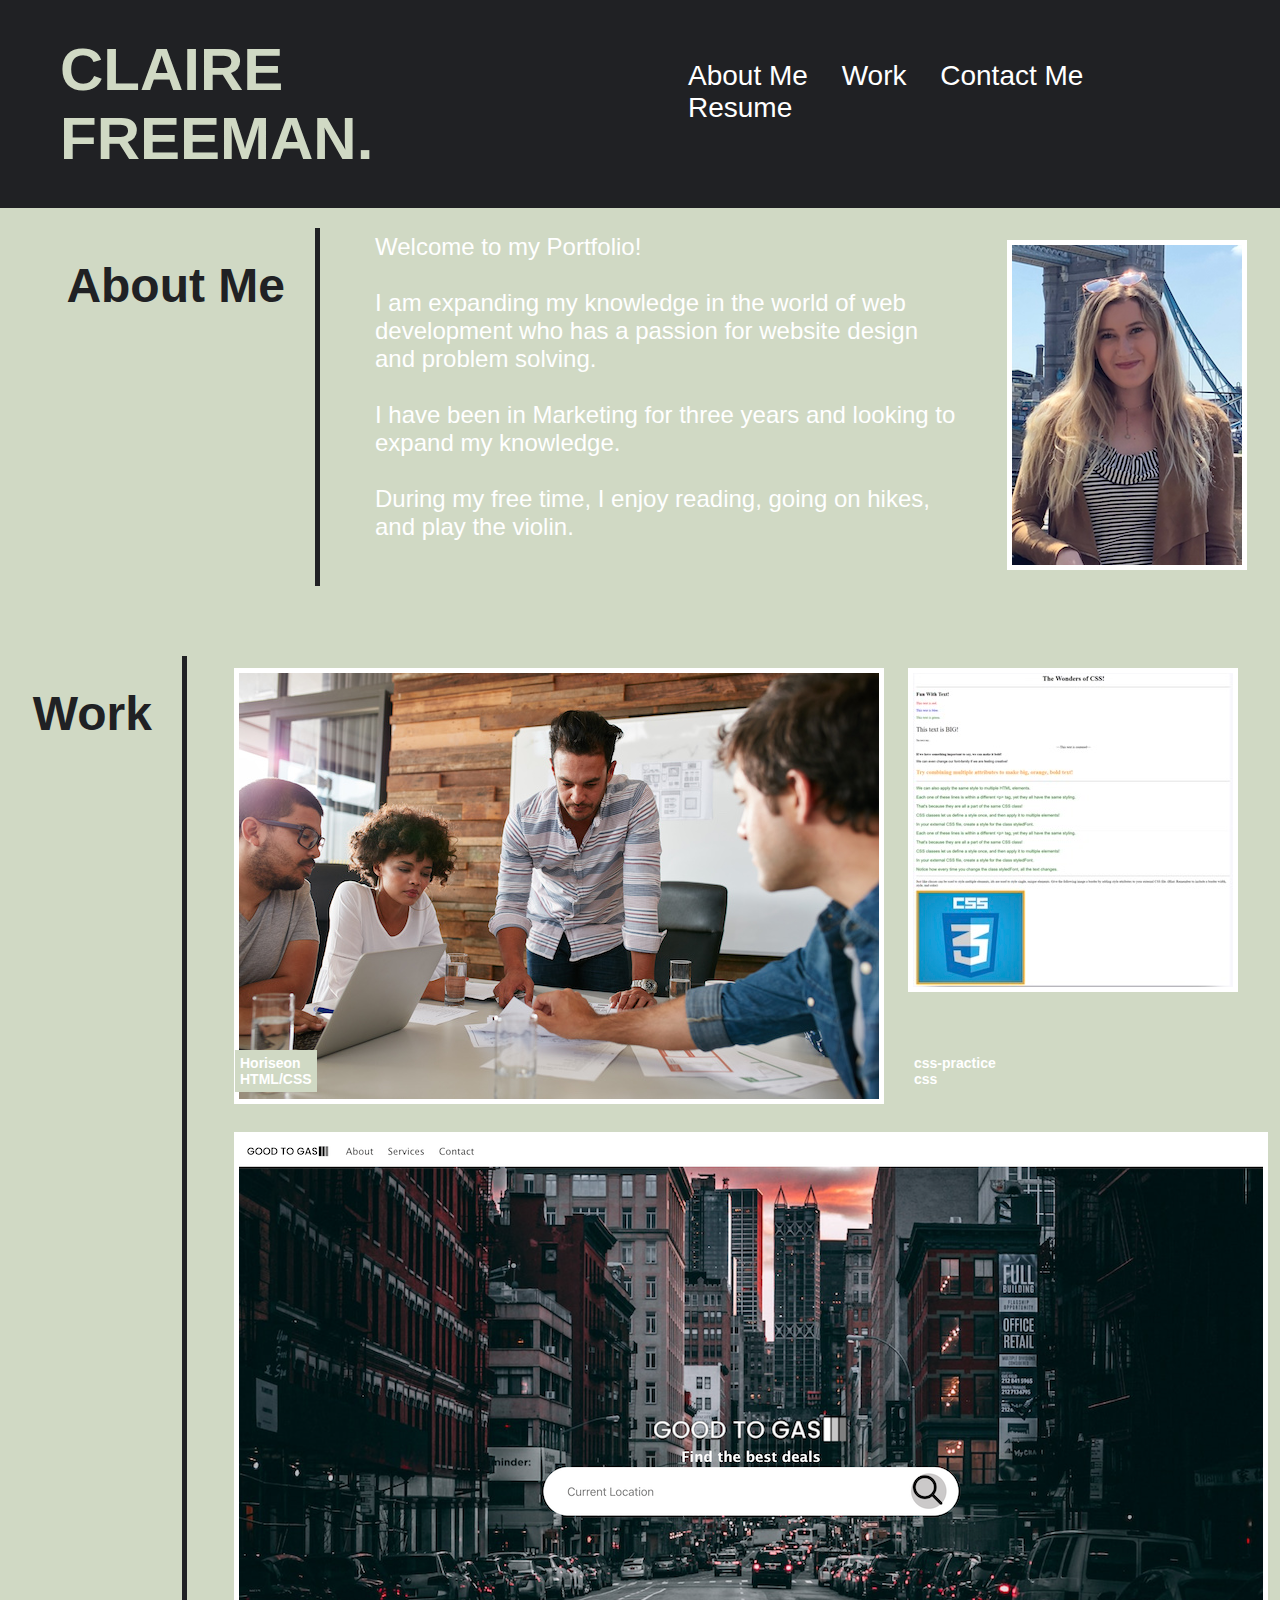
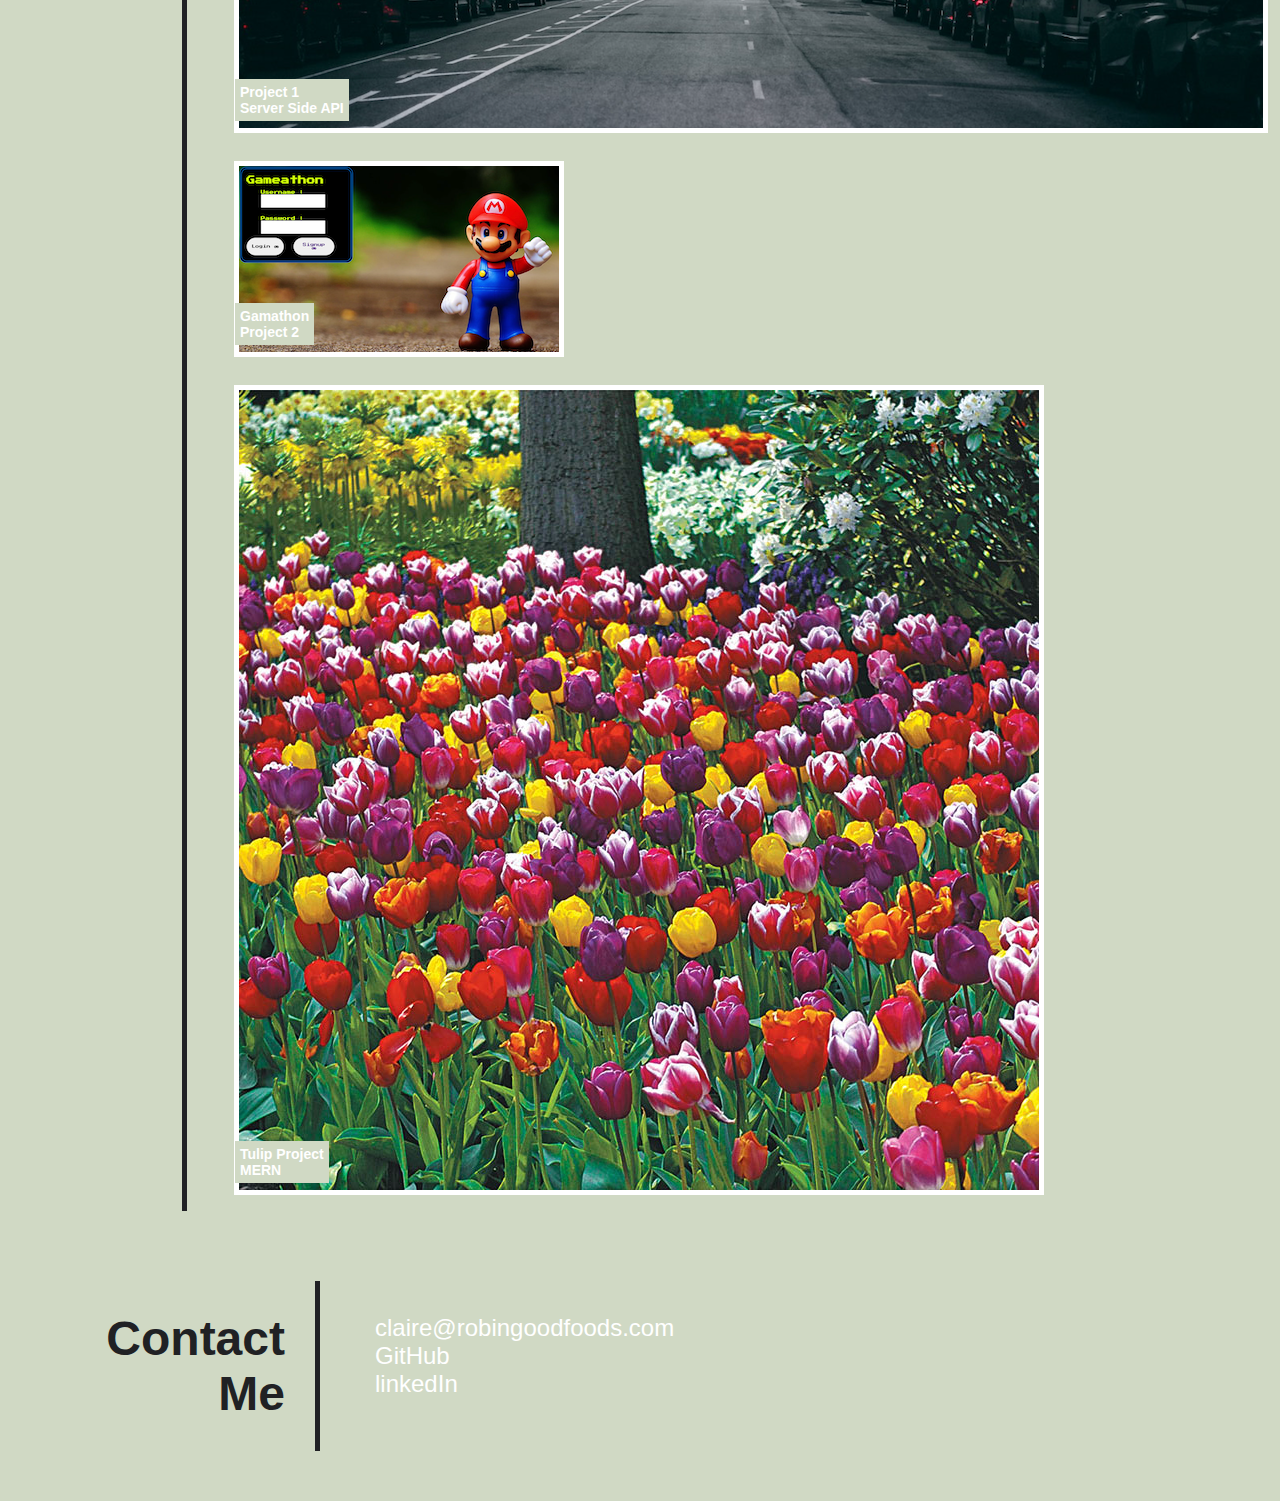
==== index.html @ 2337068b "added Gameathon Project" ====
<!DOCTYPE html>
<html lang="en">
<head>
    <meta charset="UTF-8">
    <meta http-equiv="X-UA-Compatible" content="IE=edge">
    <meta name="viewport" content="width=device-width, initial-scale=1.0">
    <title>Claire Freeman Portfolio Website</title>
    <link rel="stylesheet" href="./css/style.css" />
</head>


<body>
    <!--   Header  -->
<header class="header">

    <h1>CLAIRE FREEMAN.</h1>
    <nav>
        <ul>
         
            <li>
                    <a href="#About-Me">About Me</a>
            </li>
            <li>
                    <a href="#Work">Work</a>
            </li>
            <li>
                    <a href="#Contact-Me">Contact Me</a>
            </li>
            <li>
                    <a href="resume.html">Resume</a>
            </li>
        </ul>
    </nav>
</header>

    <!-- Main Content-->
 <section id="About-Me">
        <div class="section-detail">
            <h2 class="section-title primary-border">About Me</h2>
            <p>
                Welcome to my Portfolio! <br /> <br />
                I am expanding my knowledge in the world of web development who has a passion for website design and problem solving. <br /> <br />
                I have been in Marketing for three years and looking to expand my knowledge. <br /> <br />
                During my free time, I enjoy reading, going on hikes, and play the violin. <br />
            </p>
            <div class="profile-pic">
                <img src="./images/ClaireFreemanImage.png" alt="Claire Freeman">
            </div>
        </div>
 </section>

    
 <section class="navbar-item" id="Work">
        <div class="section-detail">
            <h2 class="section-title primary-border">Work</h2>
            <div class="work-container">
                <div class="item-detail">
                    <a href="https://claire-max.github.io/challenge1/" target="_blank" rel="noopener noreferrer">
                        <img src="./images/Horiseon.jpg" alt="Horiseon">
                    </a>
                    <div class="bottom-left">Horiseon<br>HTML/CSS</div>   
                </div>

                <div class="item-detail">
                    <a href="https://github.com/claire-max/css-practice">
                        <img src="./images/csspracticeimage.jpg" alt="css-practice" target="_blank" rel="noopener noreferrer">
                        <div class="bottom-left">css-practice<br>css</div>
                        
                    </a>
                </div>
                <div class="item-detail">
                    <a href="https://claire-max.github.io/urban-sniffle/" target="_blank" rel="noopener noreferrer">
                        <img src="./images/demo copy.png" alt="Demo copy">
                        <div class="bottom-left">Project 1<br>Server Side API</div>
                    </a>
                </div>
                <div class="item-detail">
                    <a href="https://github.com/claire-max/Gameathon" target="_blank" rel="noopener noreferrer">
                        <img src="./images/Gameathon.png" alt="Gameathon">
                        <div class="bottom-left">Gamathon<br>Project 2</div>
                </div>
                <div class="item-detail">
                    <a href="https://www.brecks.com/product/Long-Stemmed_2_Months_of_Flowering_Tulips_Mixture" target="_blank" rel="noopener noreferrer">
                        <img src="./images/Tulip Project.jpg" alt="Tulips">
                        <div class="bottom-left">Tulip Project<br>MERN</div>
                    </a>
                </div>
            </div>
        </div>
 </section>

            
     <!-- Contact Me -->
 <section id="Contact-Me">
        <div class="section-detail">
        <h2 class="section-title primary-border">Contact Me</h2>
        <p>
           <br />
            <a href="website.com">claire@robingoodfoods.com</a>
            <br />
            <a href="https://github.com/claire-max">GitHub</a>
            <br />
            <a href="https://www.linkedin.com/in/claire-freeman-958b16156/">linkedIn</a>
            <br />
        </p>
        </div>
 </section>

</body>


</html>
---- css/style.css ----
* {
    box-sizing: border-box;
    margin: 0;
    margin: 0;
}

:root {
    --primary-color: #202124;
    --secondary-color: #d0d9c4;
    --tertiary-color: #fff;
}

html {
    height: 100%
}

body {
    height: 100%;
    font-family: 'Franklin Gothic Medium', 'Arial Narrow', Arial, sans-serif ;
    box-sizing: border-box;
    background-color: var(--secondary-color)
}

.header {
    padding: 30px;
    display: flex;
    background-color: var(--primary-color);
    font-family: 'Franklin Gothic Medium', 'Arial Narrow', Arial, sans-serif;
    justify-content: space-between;
    position: sticky;
    overflow: hidden;
}

.header h1 {
    color: var(--secondary-color);
    margin: 5px 10px 5px 30px;
    font-size: 60px;
}

.header nav {
    padding-top: 30px;
    margin-right: 30px;
    font-family: 'Segoe UI', Tahoma, Geneva, Verdana, sans-serif;
    display: flex;
    justify-content: flex-end;
    font-size: 28px;
}

.header nav ul li {
    display: inline-block;
    margin-left: 26px;

}

a {
    color: var(--tertiary-color);
    text-decoration: none;
}
header nav ul li a:hover {
    background: var(--primary-color);
    color: var(--secondary-color);
    border-radius: 15px;
    text-shadow: none;
}
p {
    font-size: 24px;
    padding: 5px 35px 0 20px;
    width: 50%;
    justify-content: space-evenly;
    align-items: center;
    color: #fff;
}
.profile-pic {
    position: relative;
    margin: 12px;
}
.section {
    display: flex;
    flex-direction: column;
    flex-wrap: wrap;
    padding: 20px;
    margin: 10px;
}
.section-detail {
    margin: 20px auto;
    padding-bottom: 50px;
    width: 100%;
    display: flex;
}
.section-title {
    font-size: 48px;
    display: inline-block;
    border-right: 5px solid;
    margin-right: 35px;
    color: var(--primary-color);
    text-align: right;
    padding: 30px;
    flex-basis: 25%;
}
.primary-border {
    border-color: var(--primary-color);
}
.work-container {
    display: flex;
    flex-wrap: wrap;
    flex: 0 0 66%;
}
.item-detail {
    position: relative;
    margin: 12px;
    width: fit-content;
}
.item-detail:hover {
    background-color: var(--primary-color);
}
img {
    border: 5px solid var(--tertiary-color);
}
.bottom-left {
    position: absolute;
    padding: 5px;
    bottom: 16px;
    left: 1px;
    font-weight: bold;
    text-align: left;
    font-size: 14px;
    color: #ffffff;
    background-color: var(--secondary-color);
}
@media screen and (max-width: 980px) {
    header {
      padding-bottom: 0;
      justify-content: center;
      position: relative;
      flex-direction: column;
      text-align: center;
    }
    header h1 {
      width: 100%;
      text-align: center;
      margin: 5px
    }
    header nav ul {
      margin-top: 20px;
      width: 100%;
      justify-content: center;
    }
    header nav ul li a {
      font-size: 20px;
    }
    p {
        flex: 2 100%;
        text-align: left;
        justify-content: left;
    }
}
@media screen and (max-width: 768px) {
    section {
      padding: 30px 15px;
      text-align: center;
    }
    .section-detail {
        flex-direction: column;
    }
    .section-title {
        font-size: 48px;
        text-align: center;
        flex-direction: column;
        border-bottom: 5px solid;
        border-right: none;
        padding: 15px;
        margin: 0;
    }
    p {
        flex-direction: column;
        justify-content: center;
        display: contents;
        padding: 10px
    }
    .profile-pic {
        justify-content: center;
    }
    .item-detail {
      flex: 2 100%;
      text-align: left;
      justify-content: left;
      display: flex;
    }
    .item-detail img {
      flex: 0 32%;
      margin-right: 0;
      margin-top: 15px;
      margin-bottom: 15px;
      width: 90%;
    }
    a {
      flex-direction: column;
      justify-content: center;
      display: contents;
      padding: 10px
    }
}
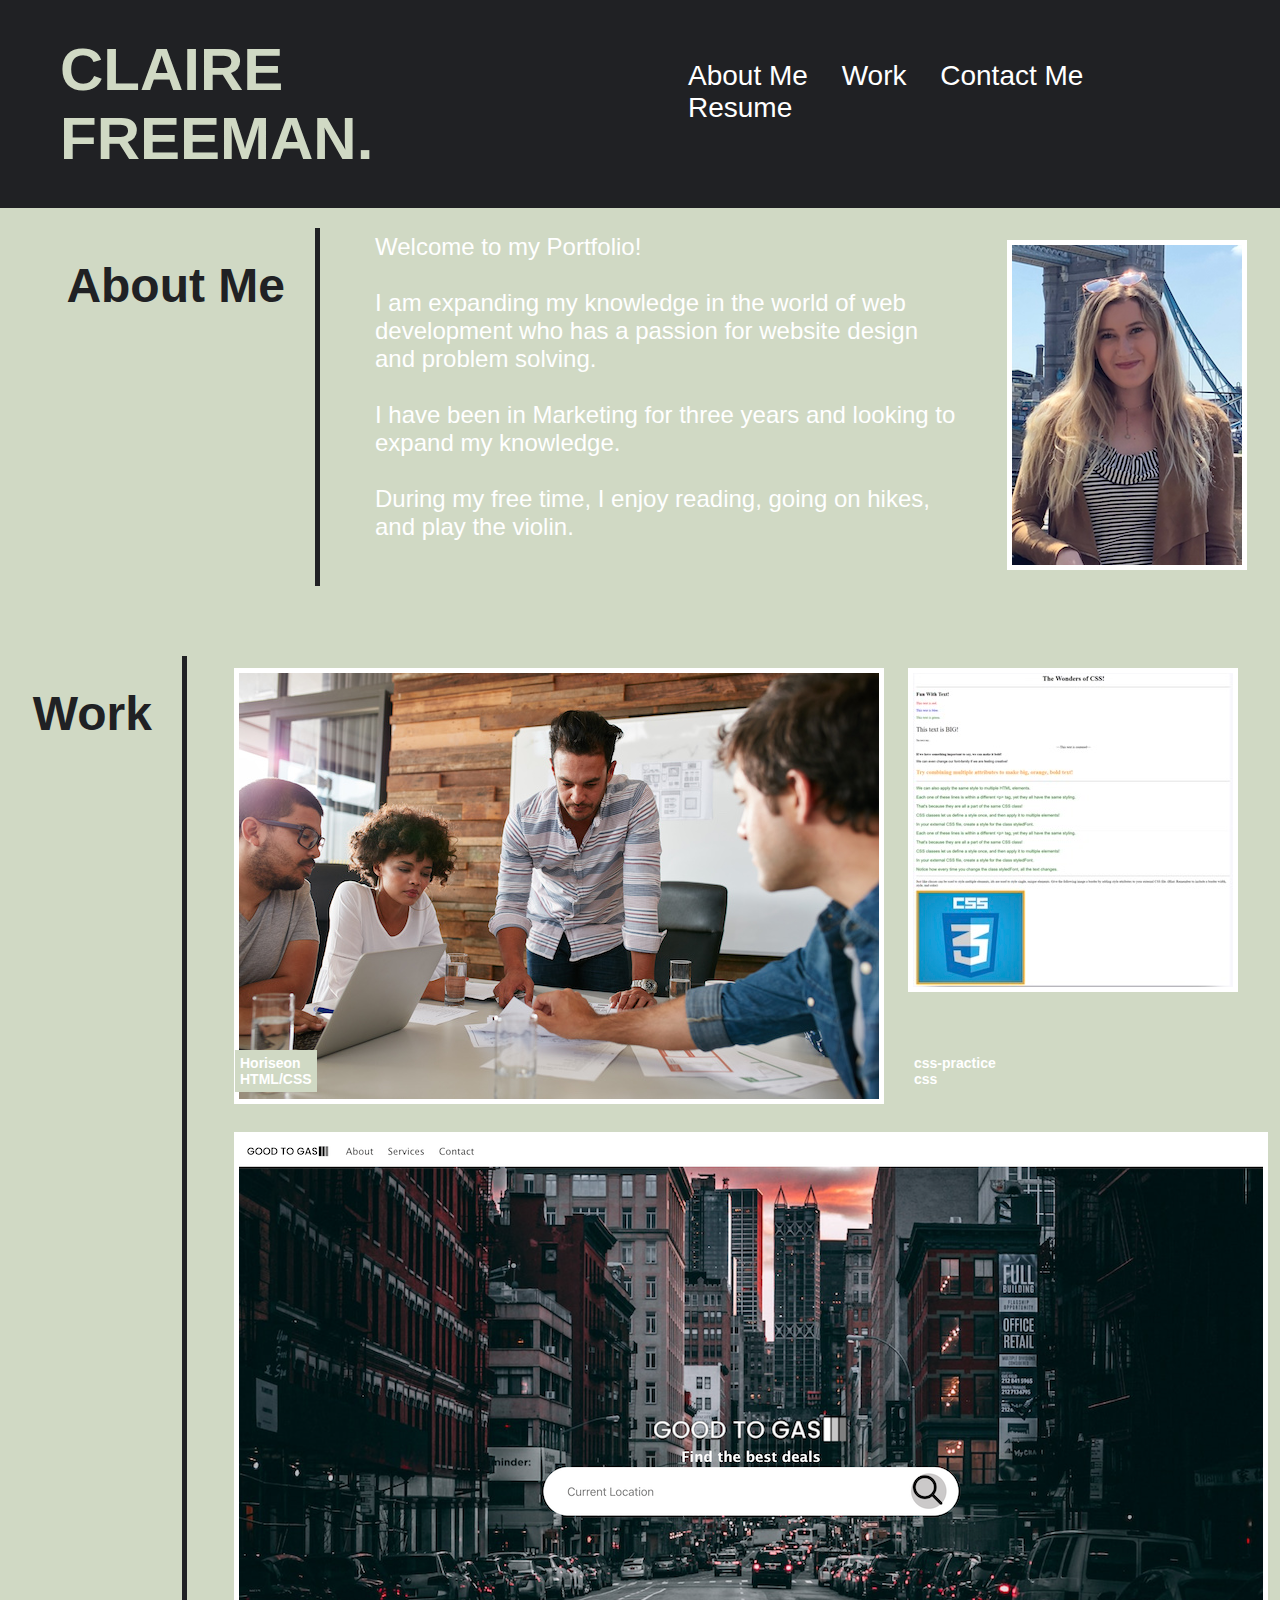
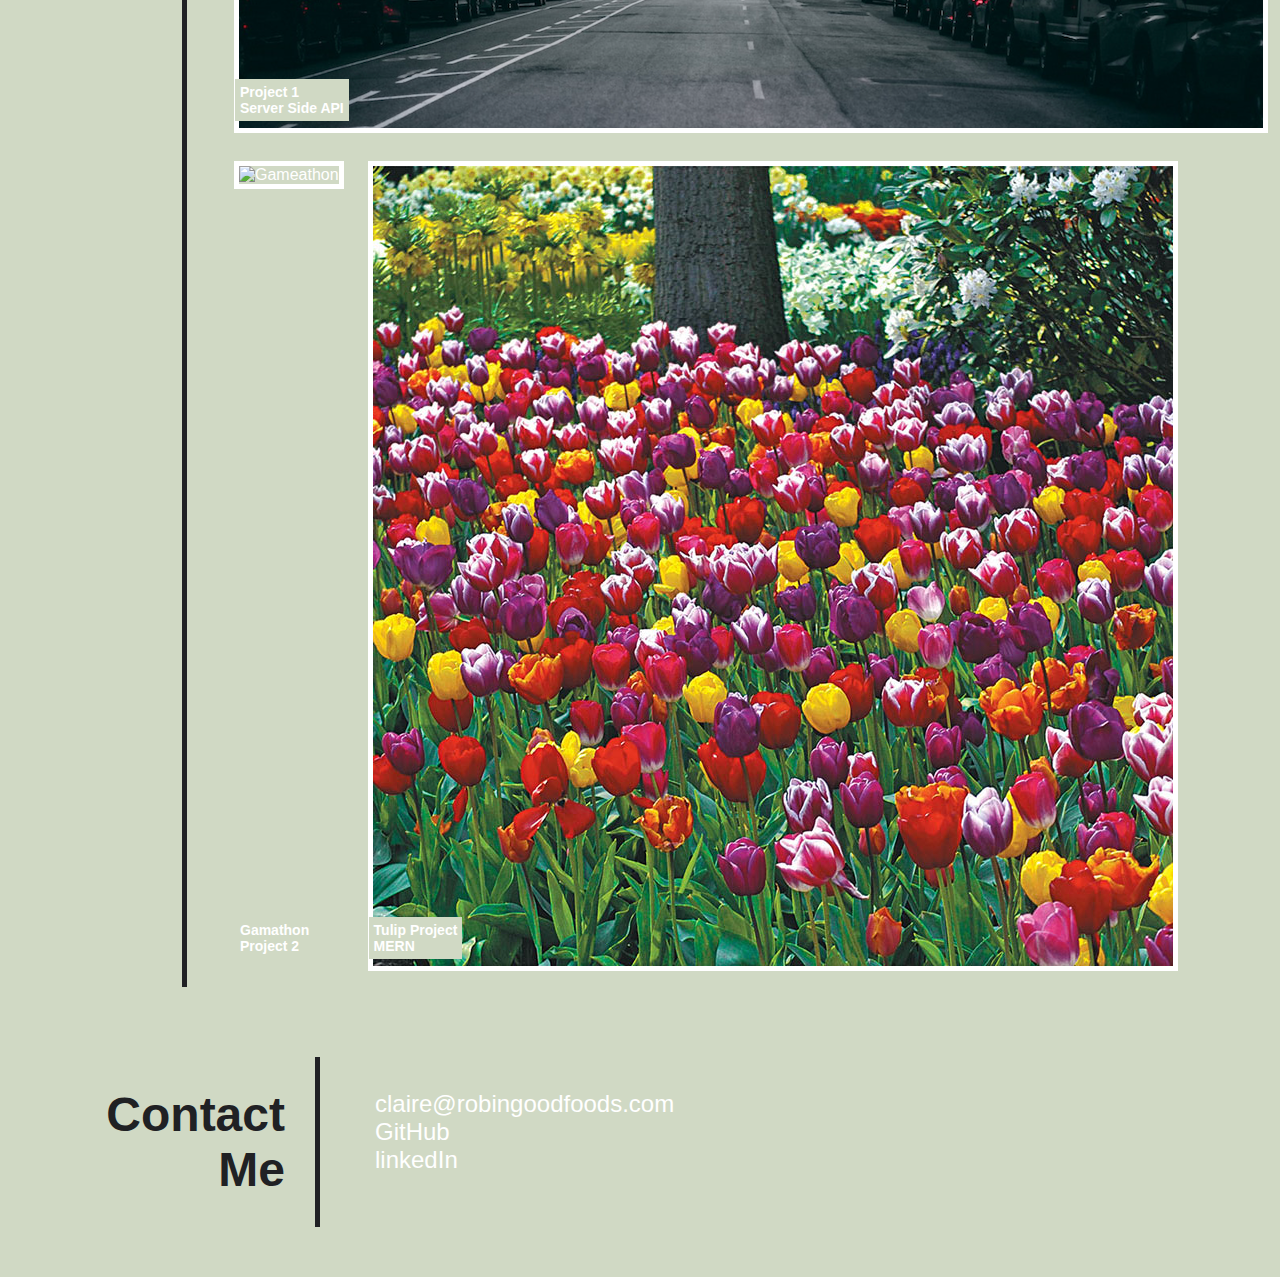
==== commit b2cf94d9: "added Heroku link" ====
--- a/index.html
+++ b/index.html
@@ -75,8 +75,8 @@
                     </a>
                 </div>
                 <div class="item-detail">
-                    <a href="https://github.com/claire-max/Gameathon" target="_blank" rel="noopener noreferrer">
-                        <img src="./images/Gameathon.png" alt="Gameathon">
+                    <a href="https://wegameathon.herokuapp.com/" target="_blank" rel="noopener noreferrer">
+                        <img src="./images/gameathon.png" alt="Gameathon">
                         <div class="bottom-left">Gamathon<br>Project 2</div>
                 </div>
                 <div class="item-detail">
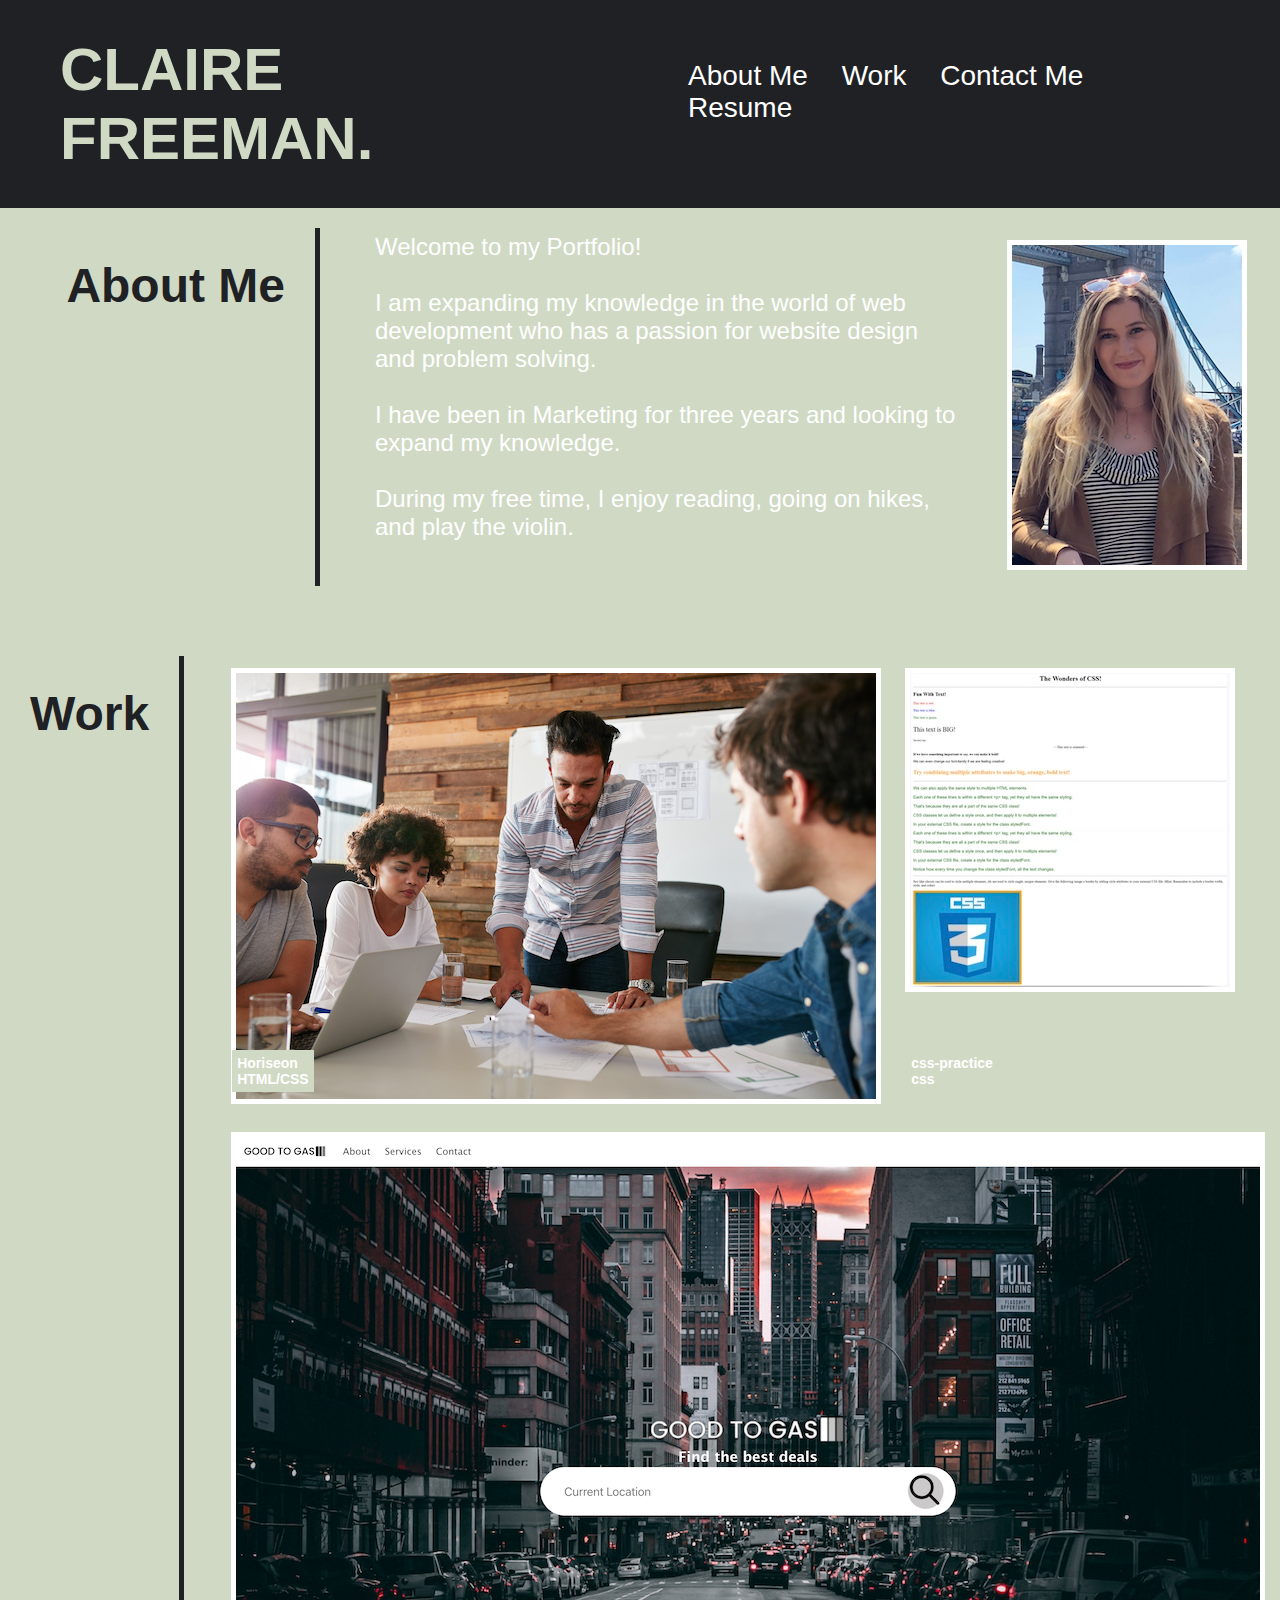
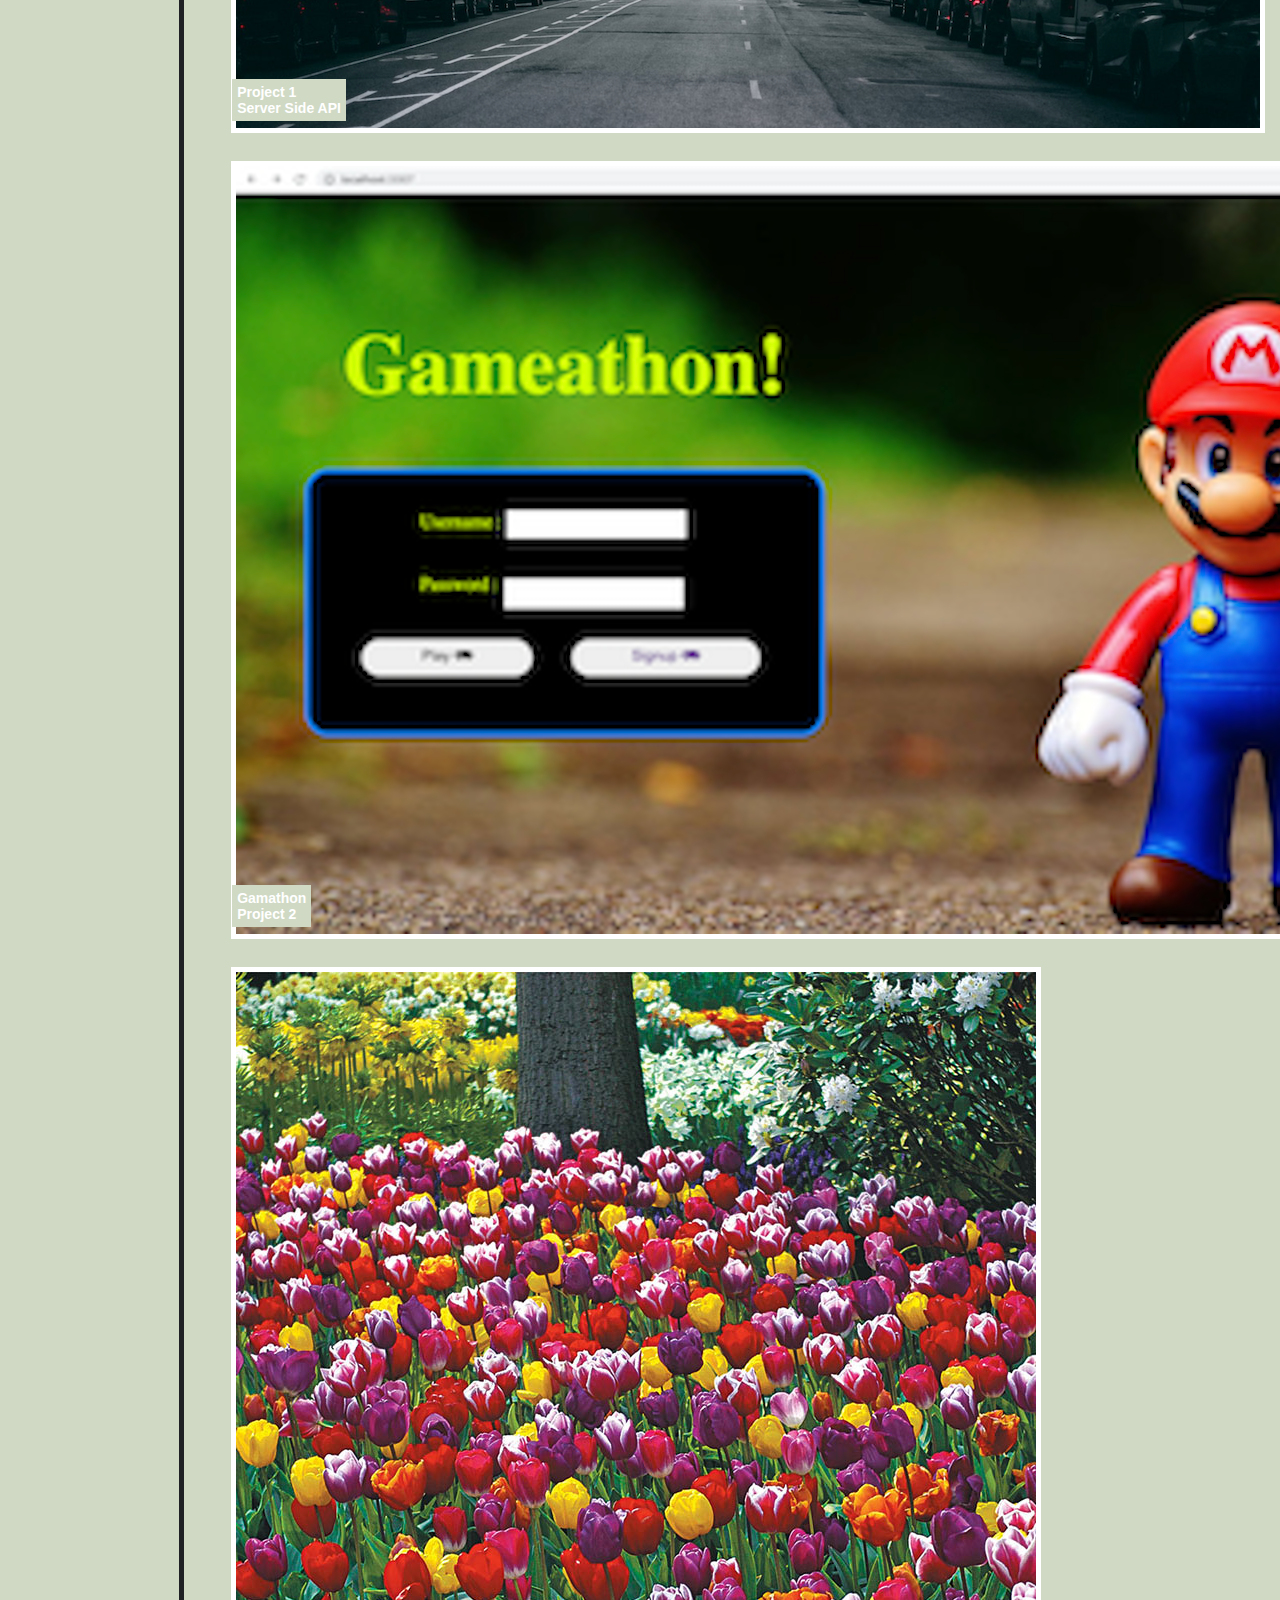
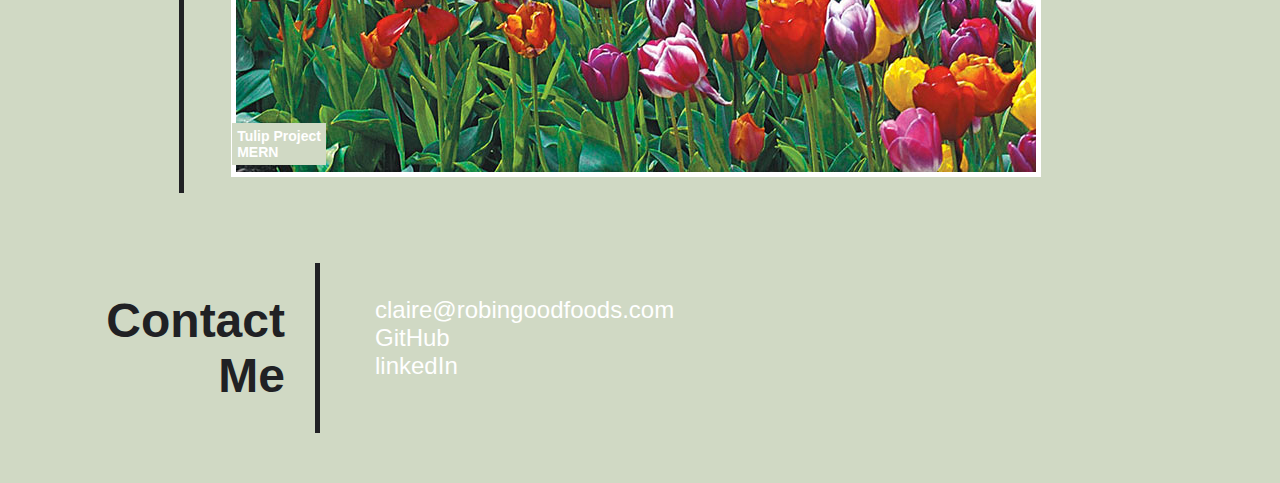
==== commit e1598f0d: "fixing photo size" ====
--- a/index.html
+++ b/index.html
@@ -76,7 +76,7 @@
                 </div>
                 <div class="item-detail">
                     <a href="https://wegameathon.herokuapp.com/" target="_blank" rel="noopener noreferrer">
-                        <img src="./images/gameathon.png" alt="Gameathon">
+                        <img src="./images/Game.png" alt="Gameathon image">
                         <div class="bottom-left">Gamathon<br>Project 2</div>
                 </div>
                 <div class="item-detail">
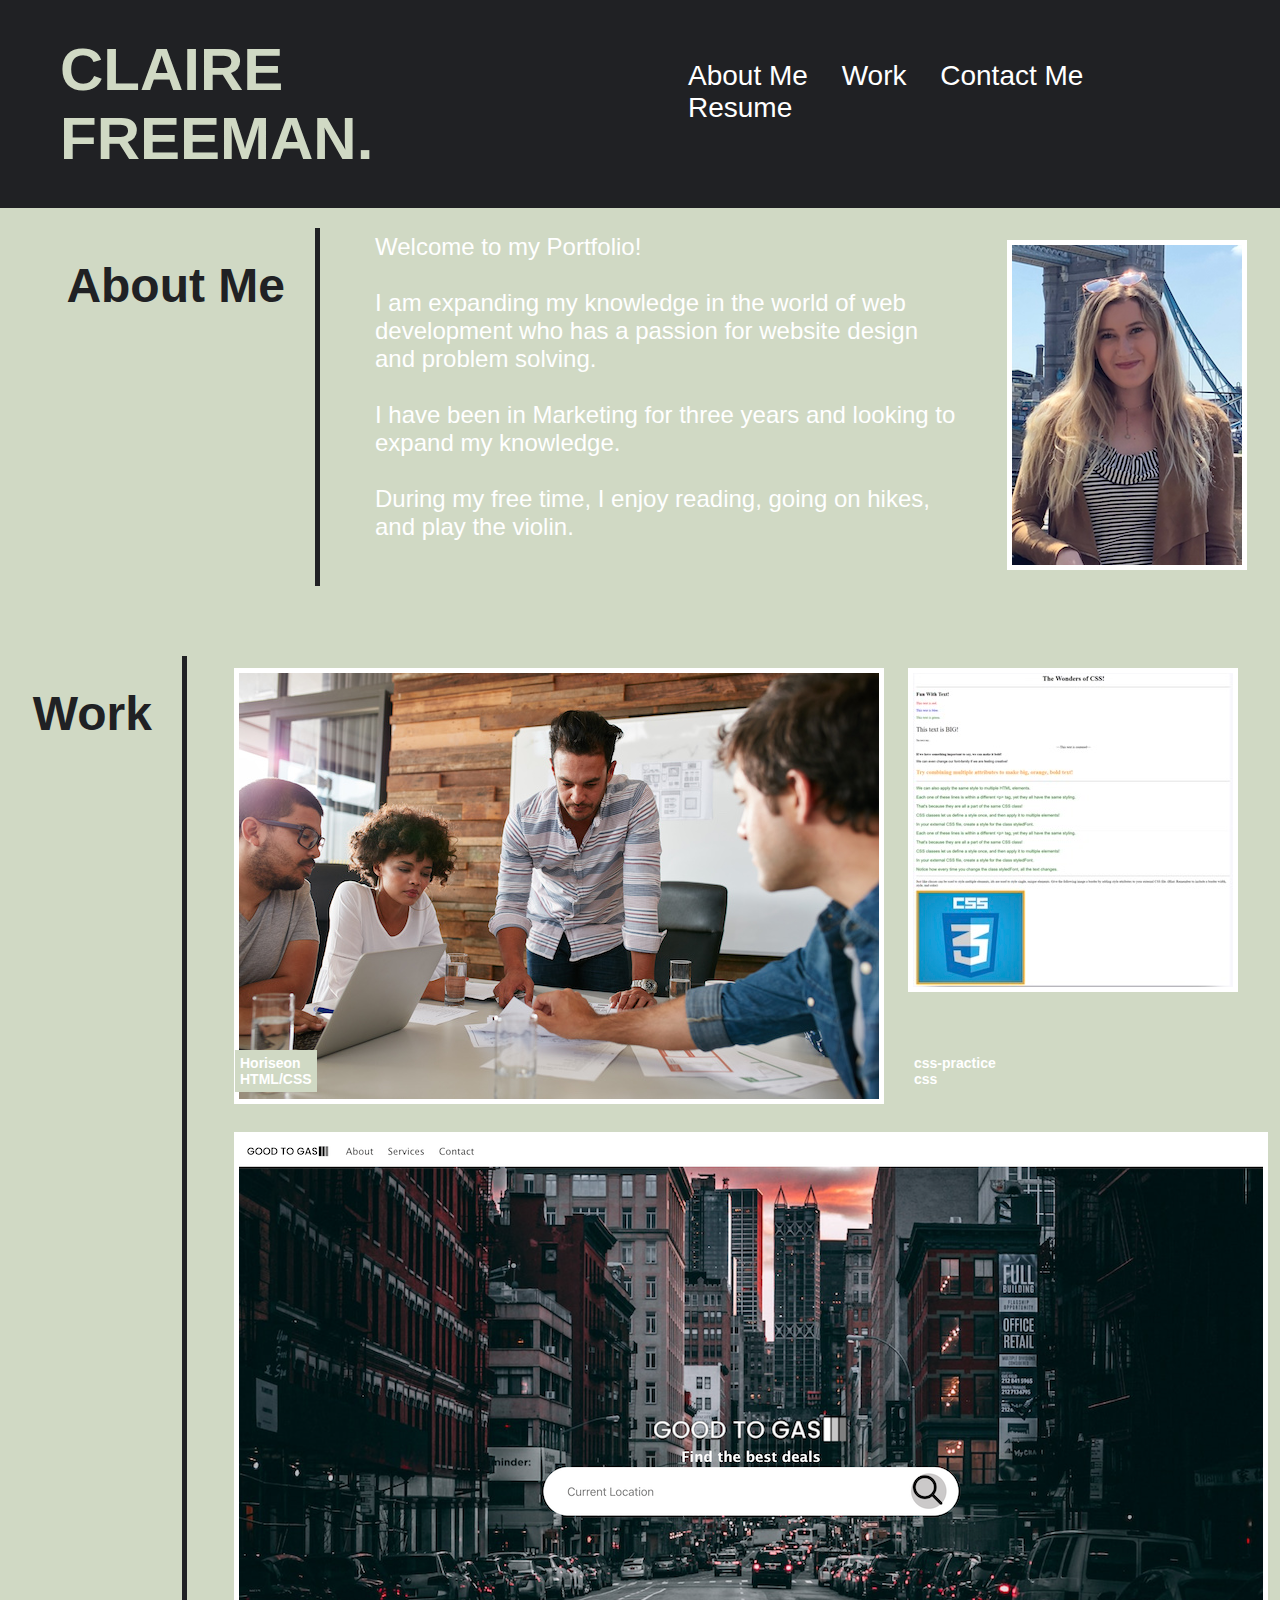
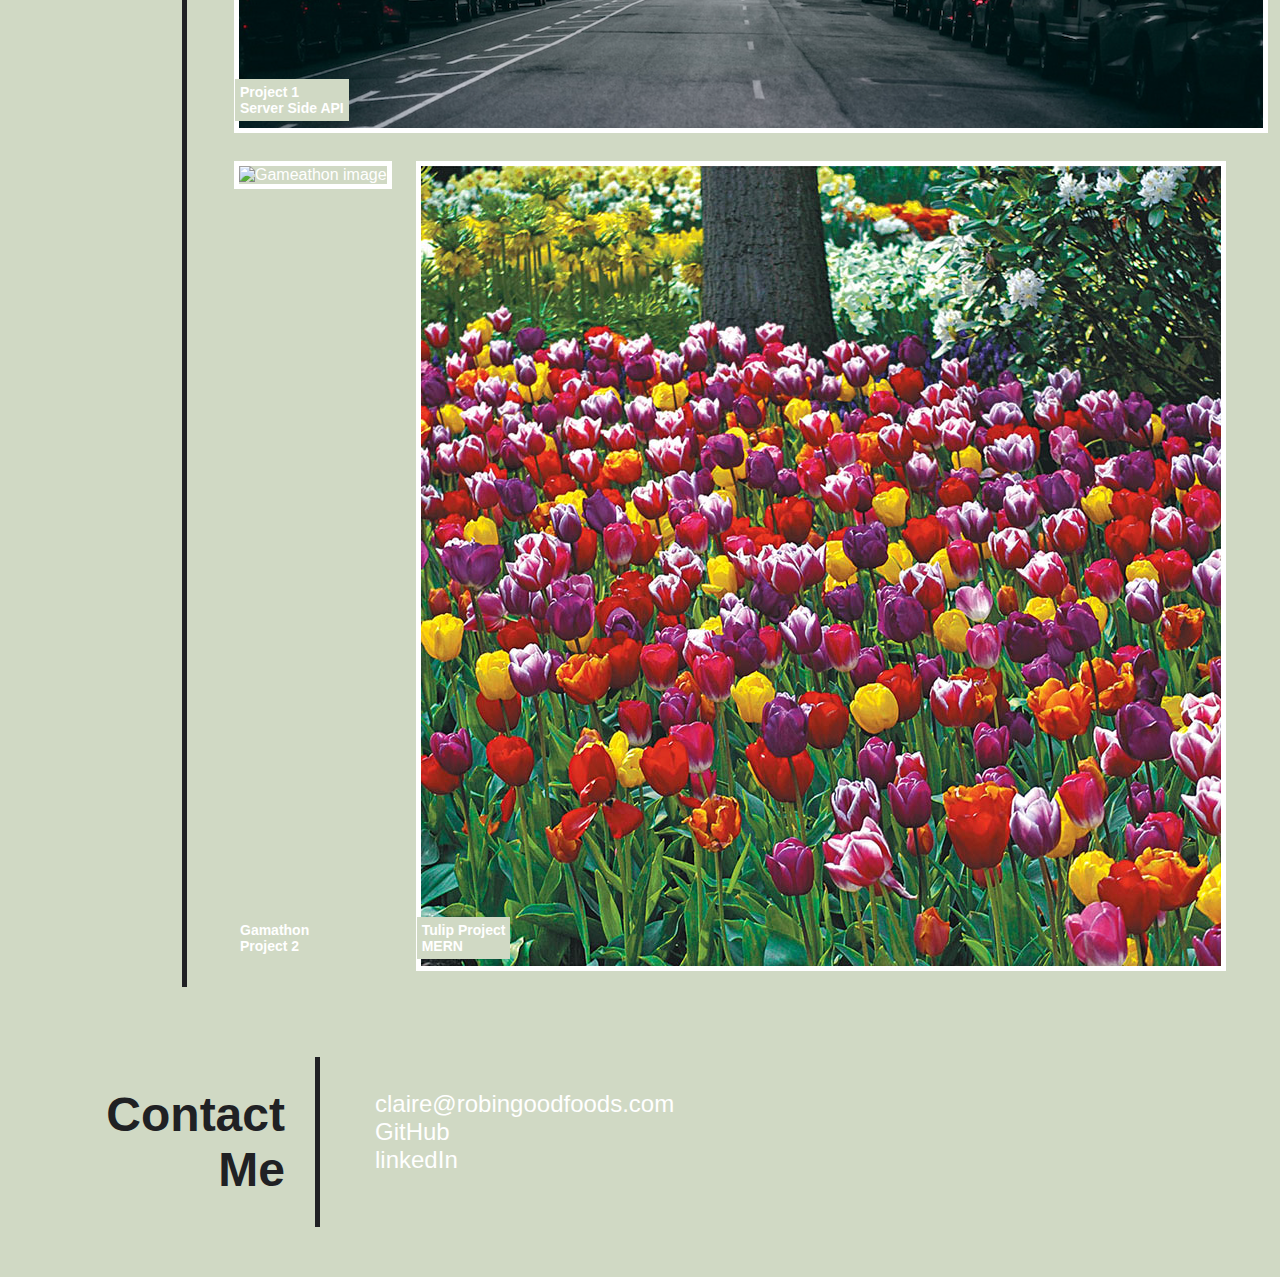
==== commit 839002b2: "photo" ====
--- a/index.html
+++ b/index.html
@@ -76,7 +76,7 @@
                 </div>
                 <div class="item-detail">
                     <a href="https://wegameathon.herokuapp.com/" target="_blank" rel="noopener noreferrer">
-                        <img src="./images/Game.png" alt="Gameathon image">
+                        <img src="./images/gameathon.png" alt="Gameathon image">
                         <div class="bottom-left">Gamathon<br>Project 2</div>
                 </div>
                 <div class="item-detail">
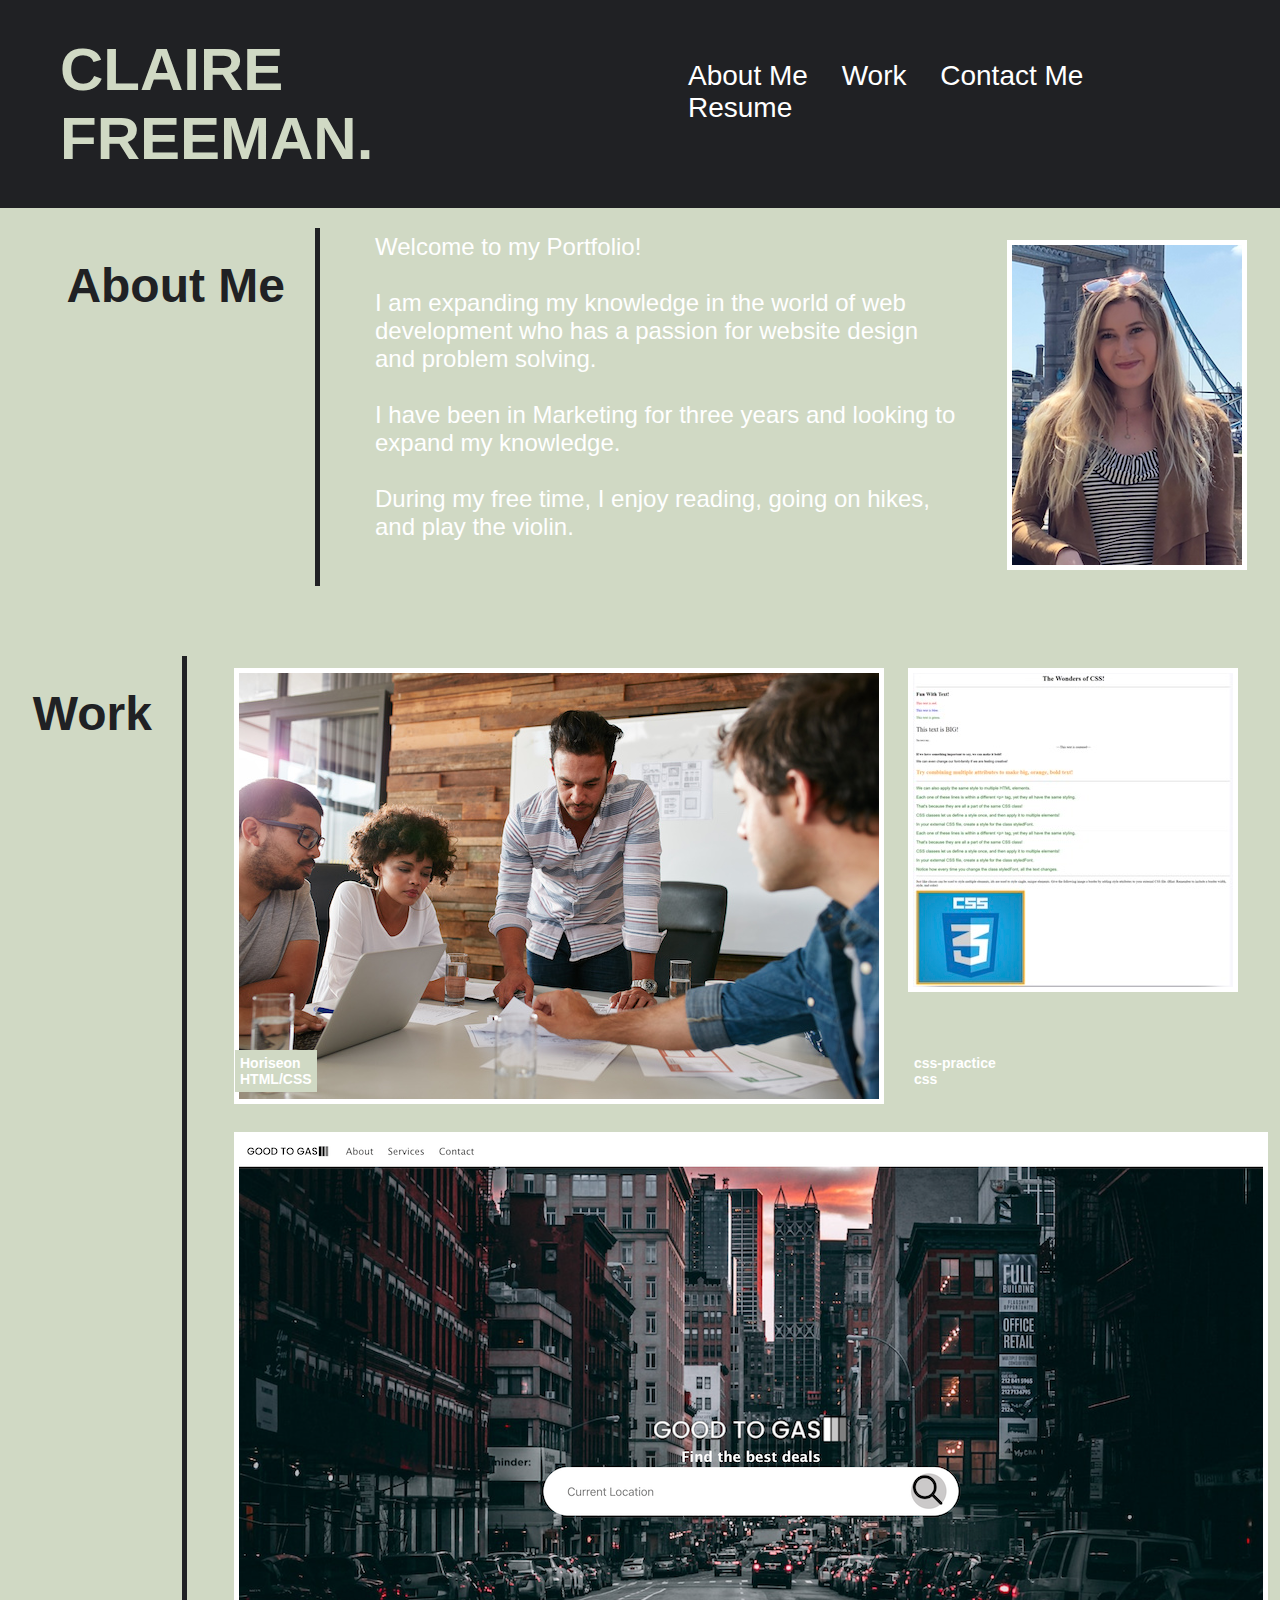
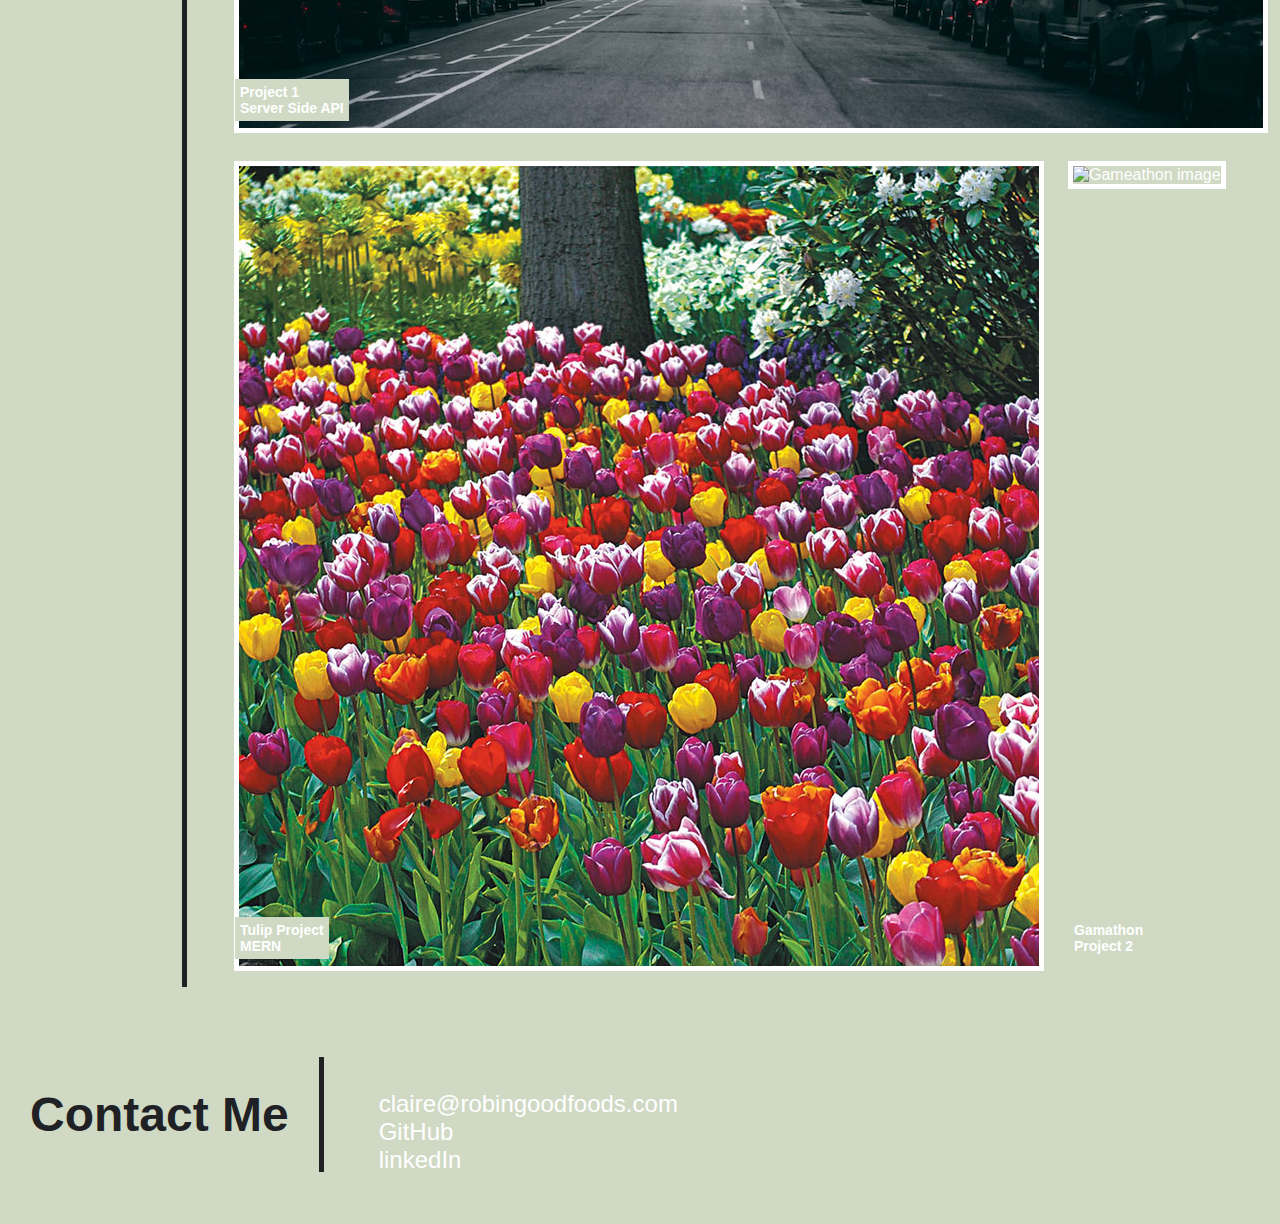
==== commit e1caeed5: "photo fix" ====
--- a/index.html
+++ b/index.html
@@ -74,16 +74,21 @@
                         <div class="bottom-left">Project 1<br>Server Side API</div>
                     </a>
                 </div>
-                <div class="item-detail">
+                <!-- <div class="item-detail">
                     <a href="https://wegameathon.herokuapp.com/" target="_blank" rel="noopener noreferrer">
                         <img src="./images/gameathon.png" alt="Gameathon image">
                         <div class="bottom-left">Gamathon<br>Project 2</div>
-                </div>
+                </div> -->
                 <div class="item-detail">
                     <a href="https://www.brecks.com/product/Long-Stemmed_2_Months_of_Flowering_Tulips_Mixture" target="_blank" rel="noopener noreferrer">
                         <img src="./images/Tulip Project.jpg" alt="Tulips">
                         <div class="bottom-left">Tulip Project<br>MERN</div>
                     </a>
+                </div>
+                <div class="item-detail">
+                    <a href="https://wegameathon.herokuapp.com/" target="_blank" rel="noopener noreferrer">
+                        <img src="./images/gameathon.png" alt="Gameathon image">
+                        <div class="bottom-left">Gamathon<br>Project 2</div>
                 </div>
             </div>
         </div>
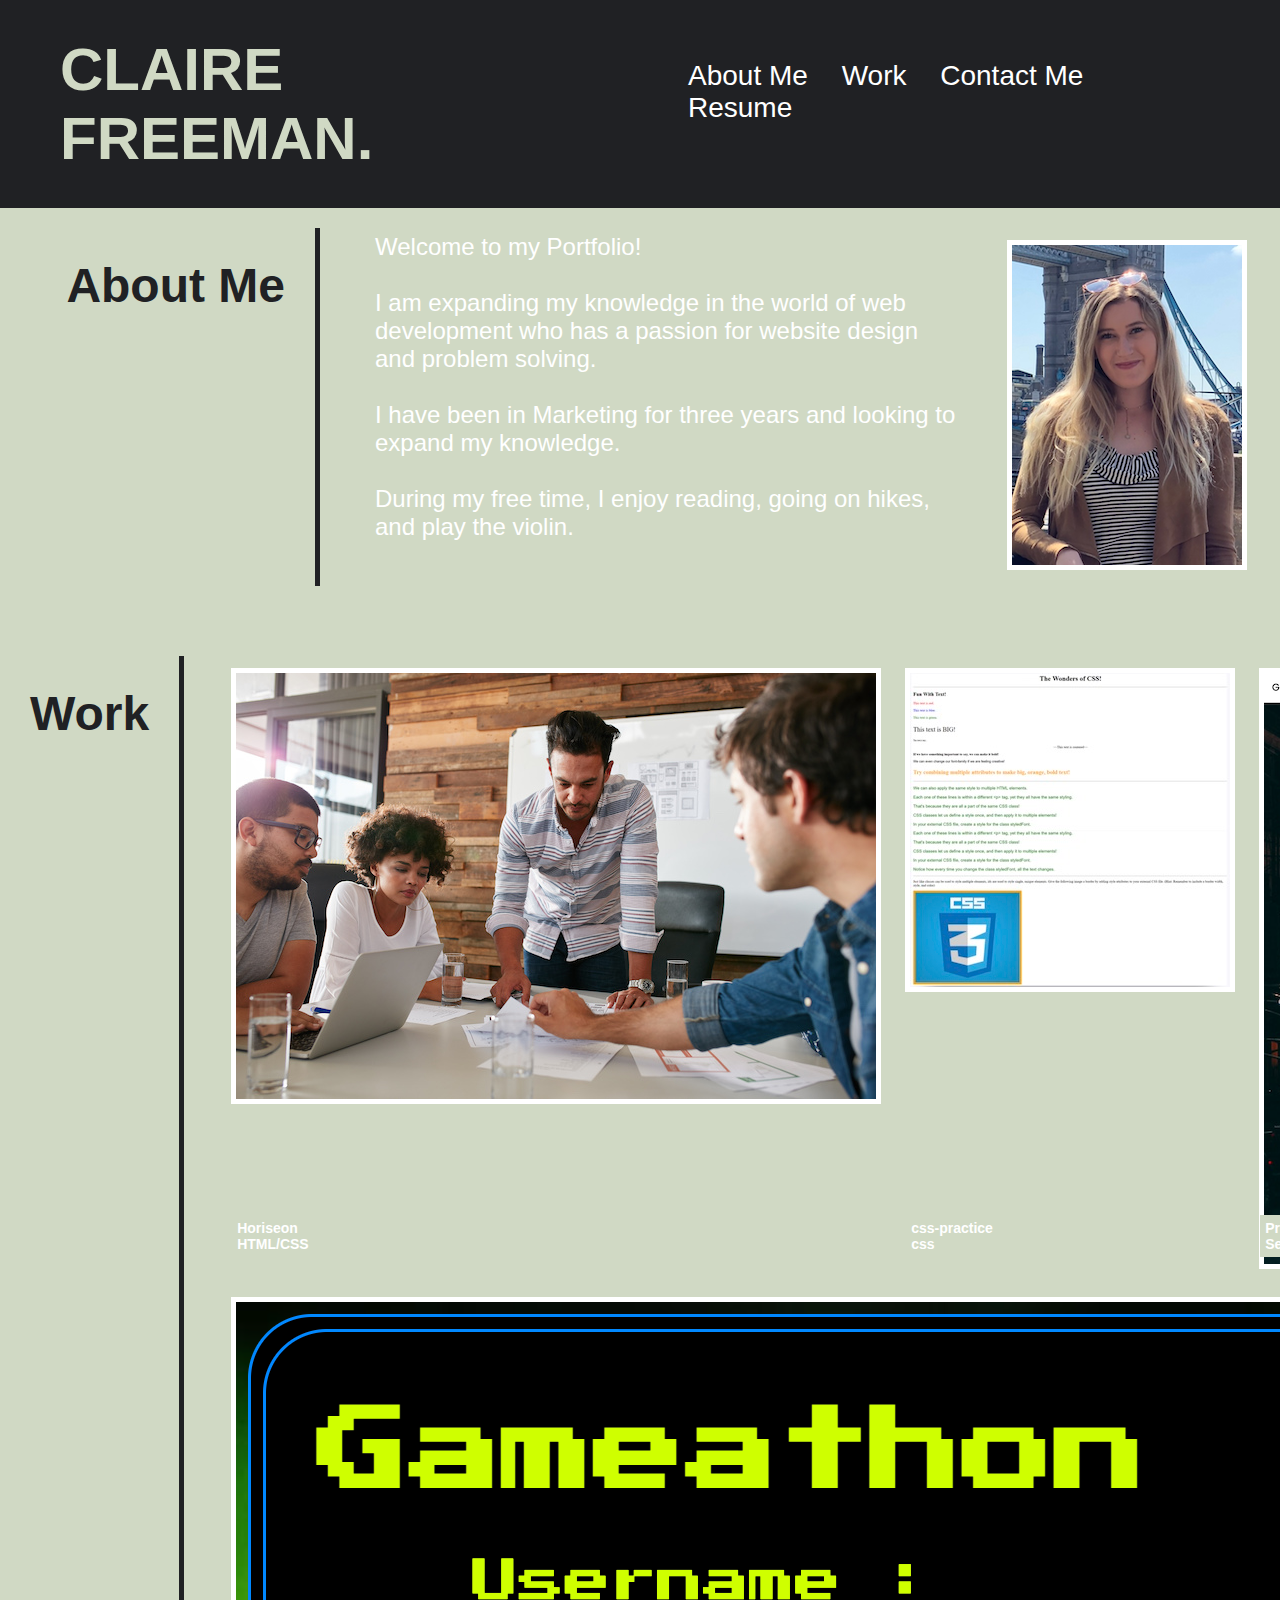
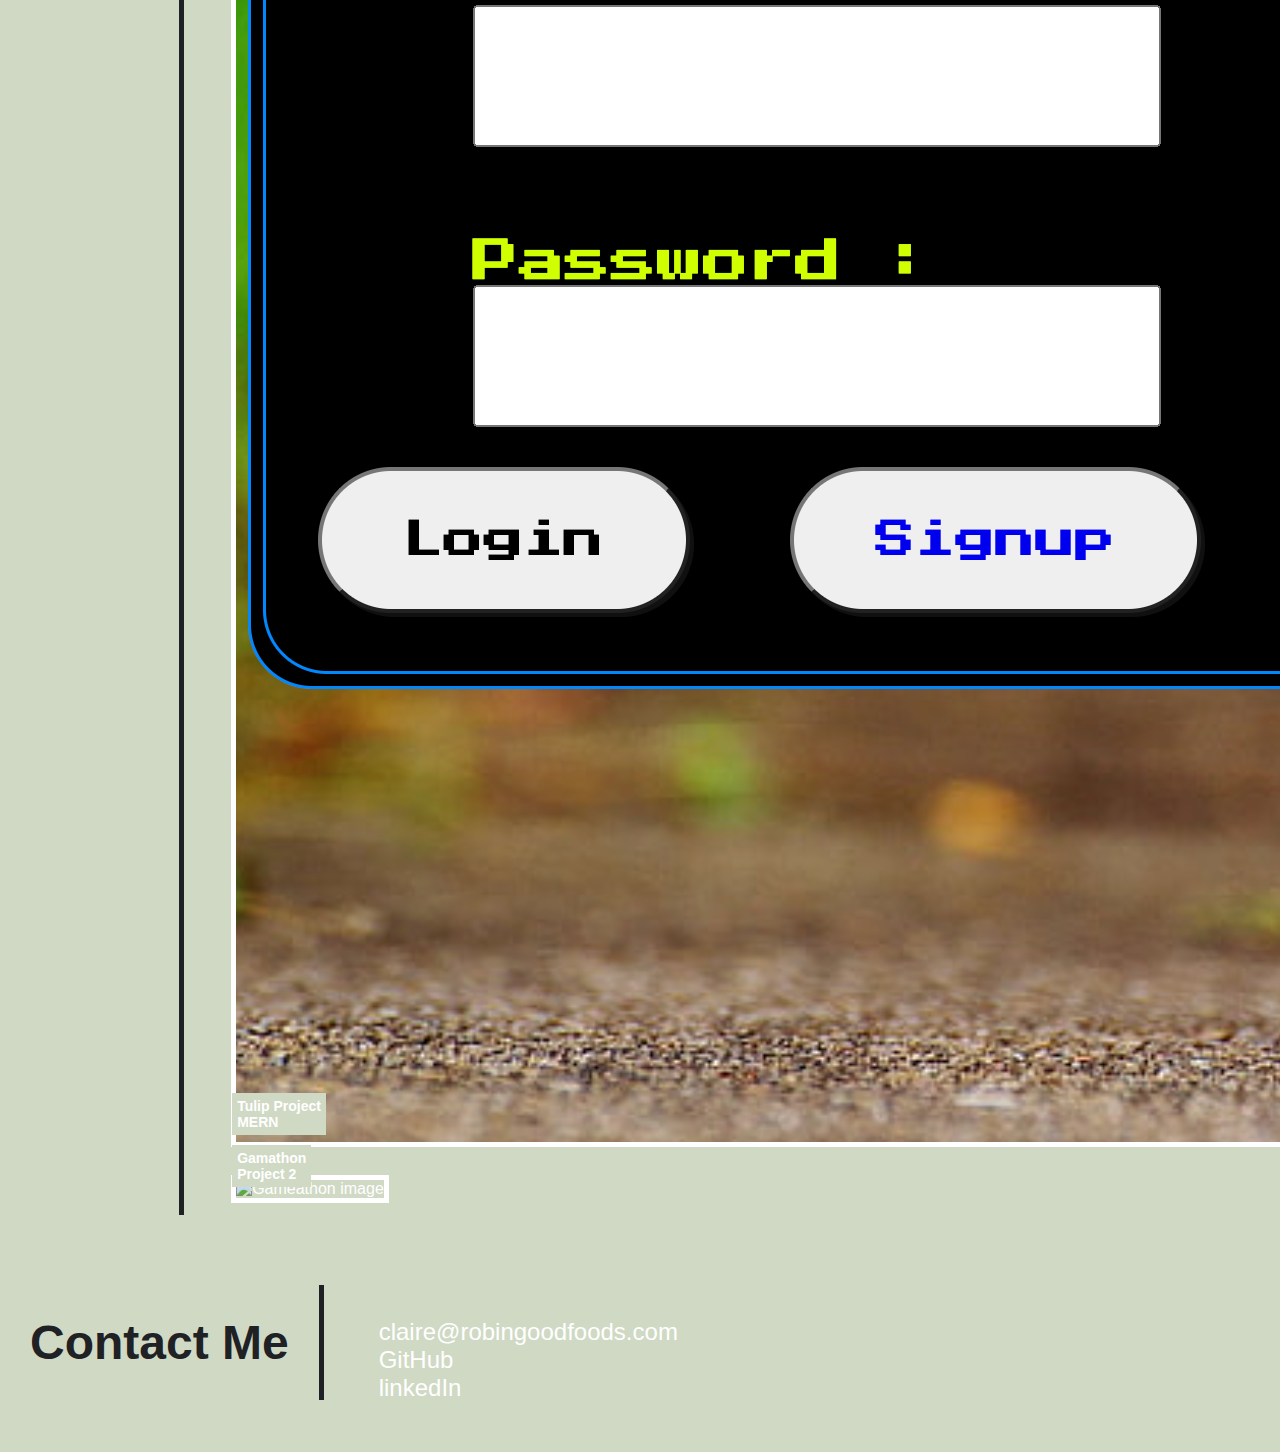
==== commit 430f73d6: "test" ====
--- a/index.html
+++ b/index.html
@@ -81,7 +81,7 @@
                 </div> -->
                 <div class="item-detail">
                     <a href="https://www.brecks.com/product/Long-Stemmed_2_Months_of_Flowering_Tulips_Mixture" target="_blank" rel="noopener noreferrer">
-                        <img src="./images/Tulip Project.jpg" alt="Tulips">
+                        <img src="./images/Gameathon.png" alt="Tulips">
                         <div class="bottom-left">Tulip Project<br>MERN</div>
                     </a>
                 </div>
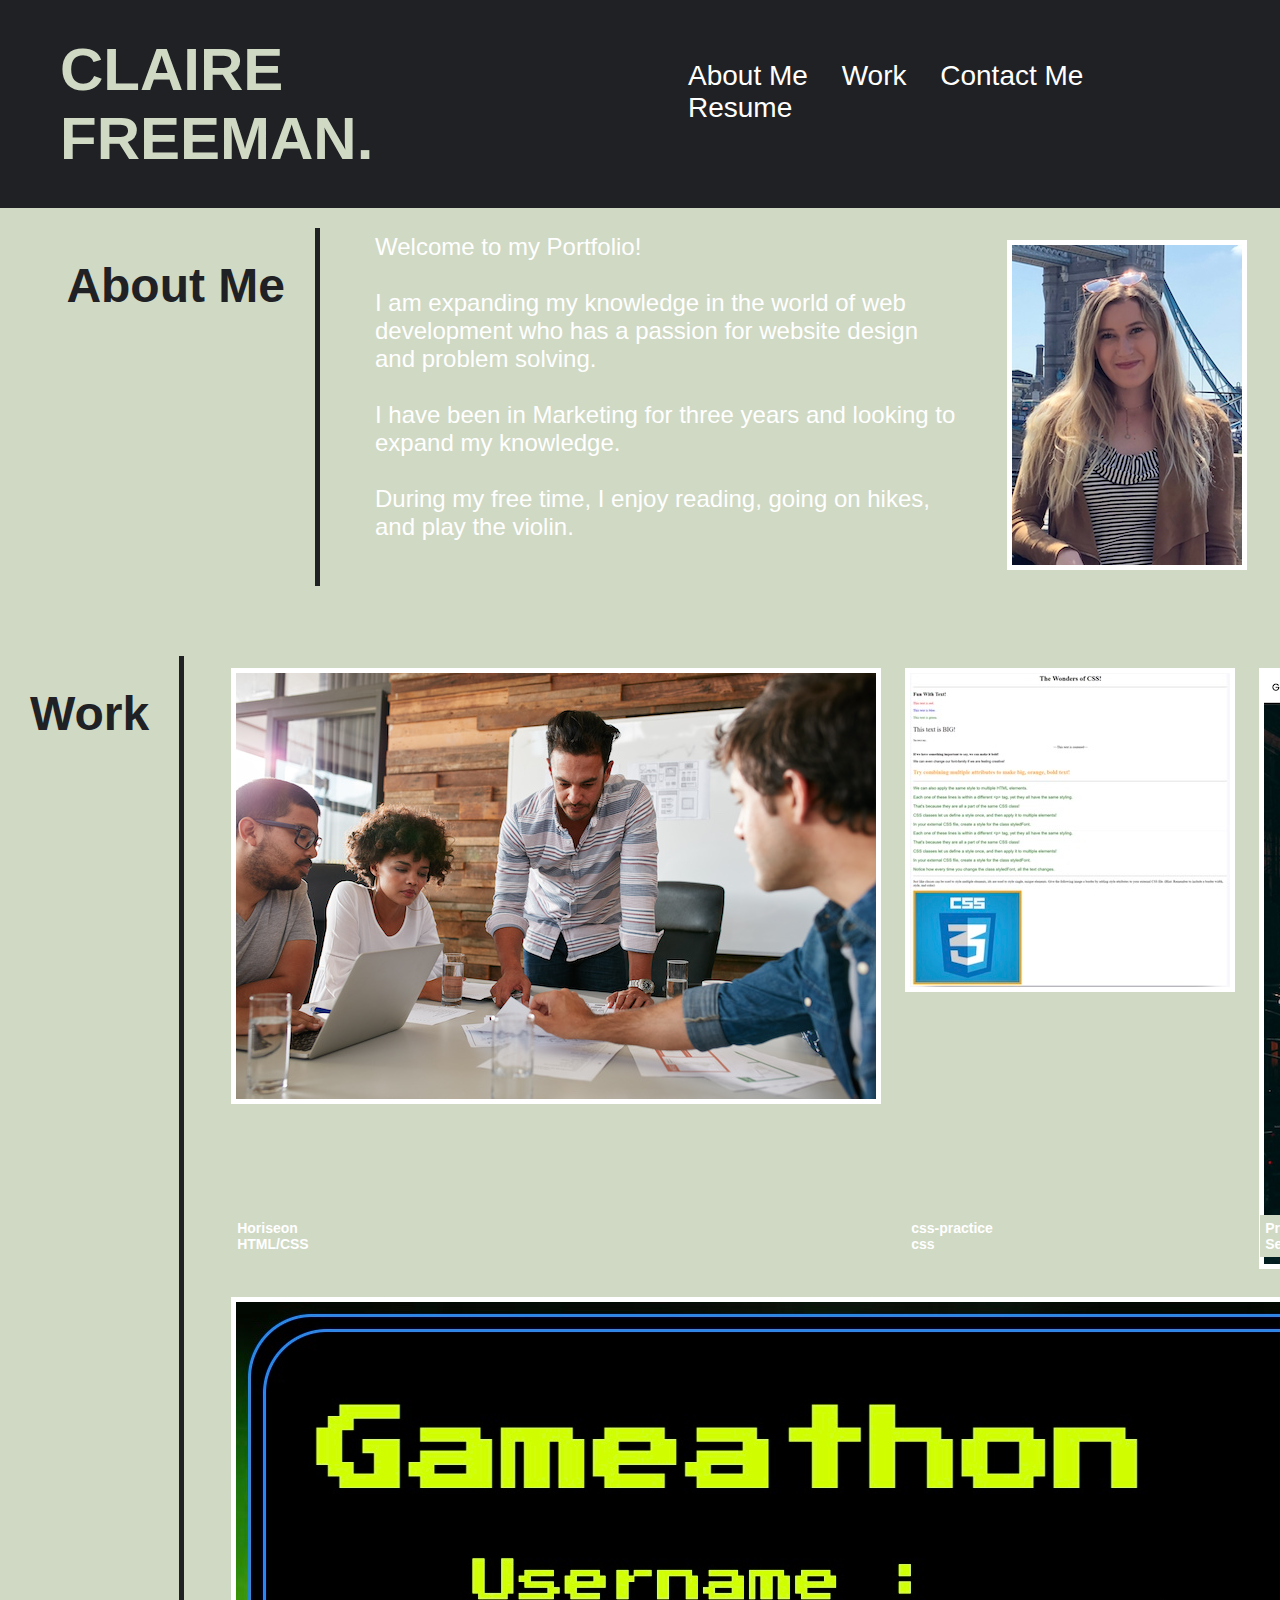
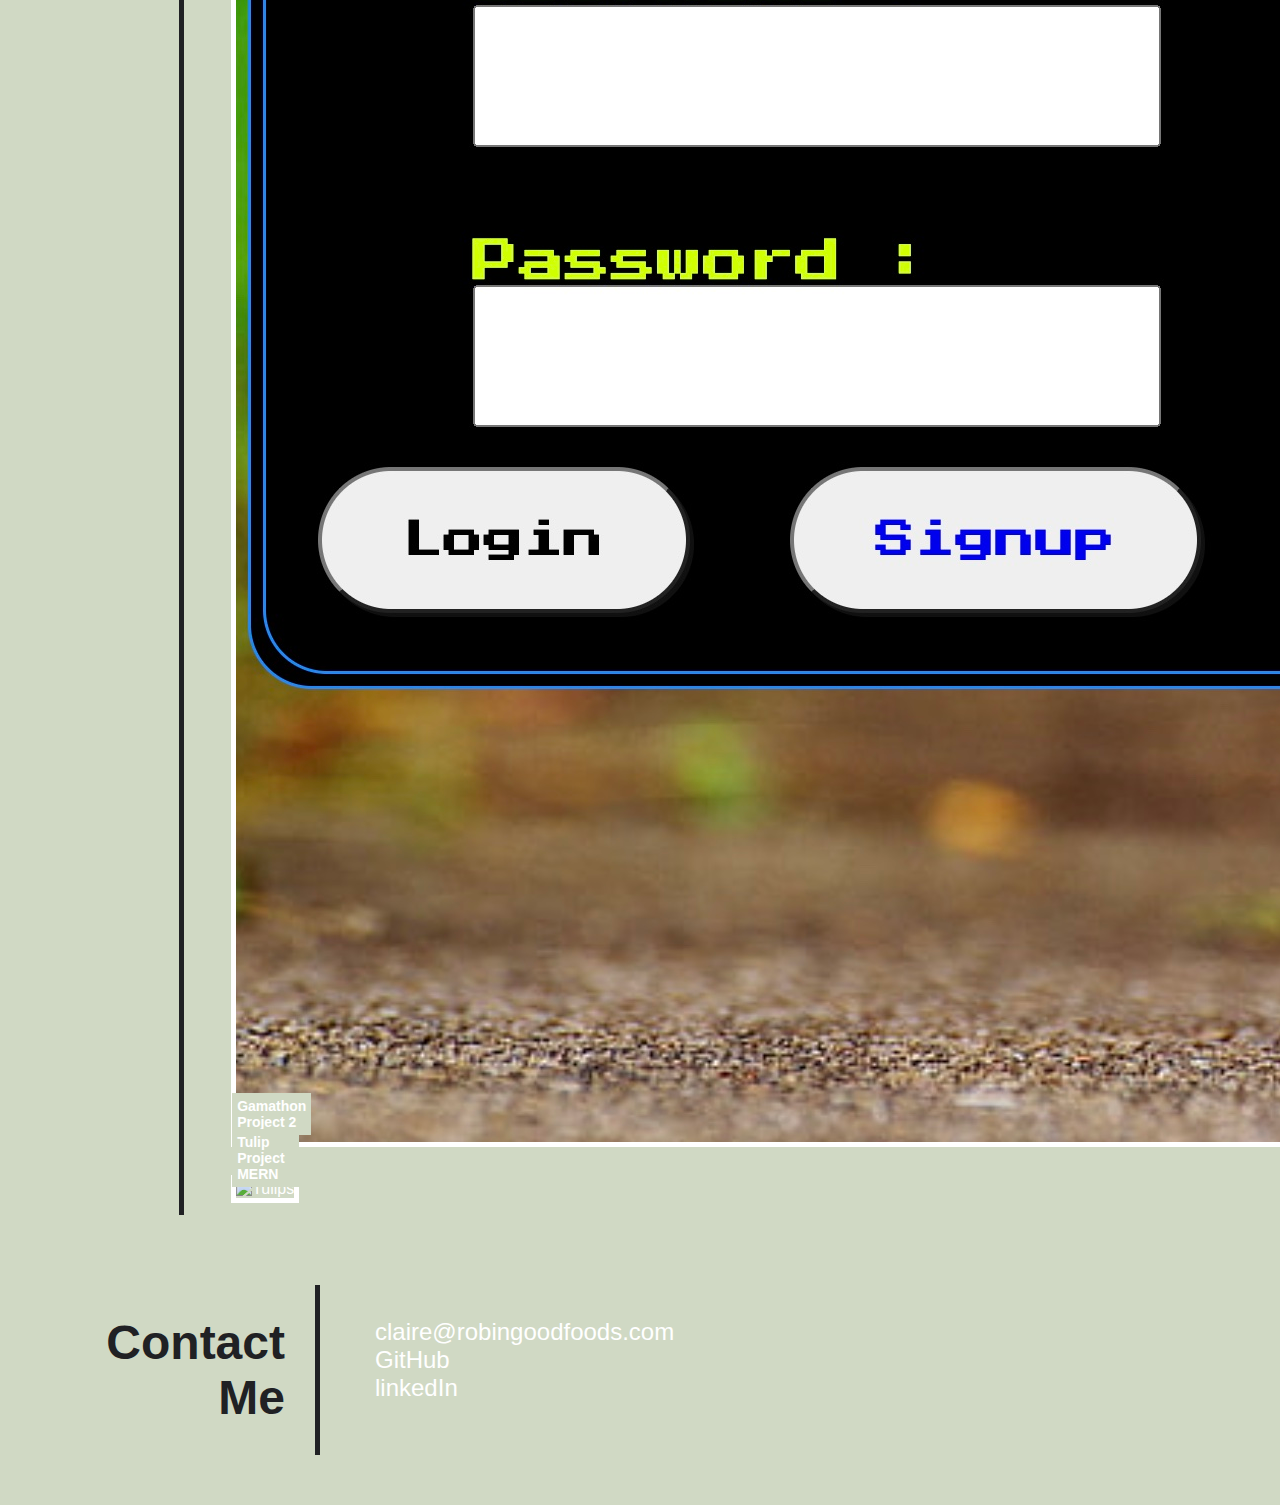
==== commit 4511cef2: "gameathon" ====
--- a/index.html
+++ b/index.html
@@ -74,21 +74,16 @@
                         <div class="bottom-left">Project 1<br>Server Side API</div>
                     </a>
                 </div>
-                <!-- <div class="item-detail">
+                <div class="item-detail">
                     <a href="https://wegameathon.herokuapp.com/" target="_blank" rel="noopener noreferrer">
-                        <img src="./images/gameathon.png" alt="Gameathon image">
+                        <img src="./images/Gameathon.jpg" alt="Gameathon image">
                         <div class="bottom-left">Gamathon<br>Project 2</div>
-                </div> -->
+                </div> 
                 <div class="item-detail">
                     <a href="https://www.brecks.com/product/Long-Stemmed_2_Months_of_Flowering_Tulips_Mixture" target="_blank" rel="noopener noreferrer">
                         <img src="./images/Gameathon.png" alt="Tulips">
                         <div class="bottom-left">Tulip Project<br>MERN</div>
                     </a>
-                </div>
-                <div class="item-detail">
-                    <a href="https://wegameathon.herokuapp.com/" target="_blank" rel="noopener noreferrer">
-                        <img src="./images/gameathon.png" alt="Gameathon image">
-                        <div class="bottom-left">Gamathon<br>Project 2</div>
                 </div>
             </div>
         </div>
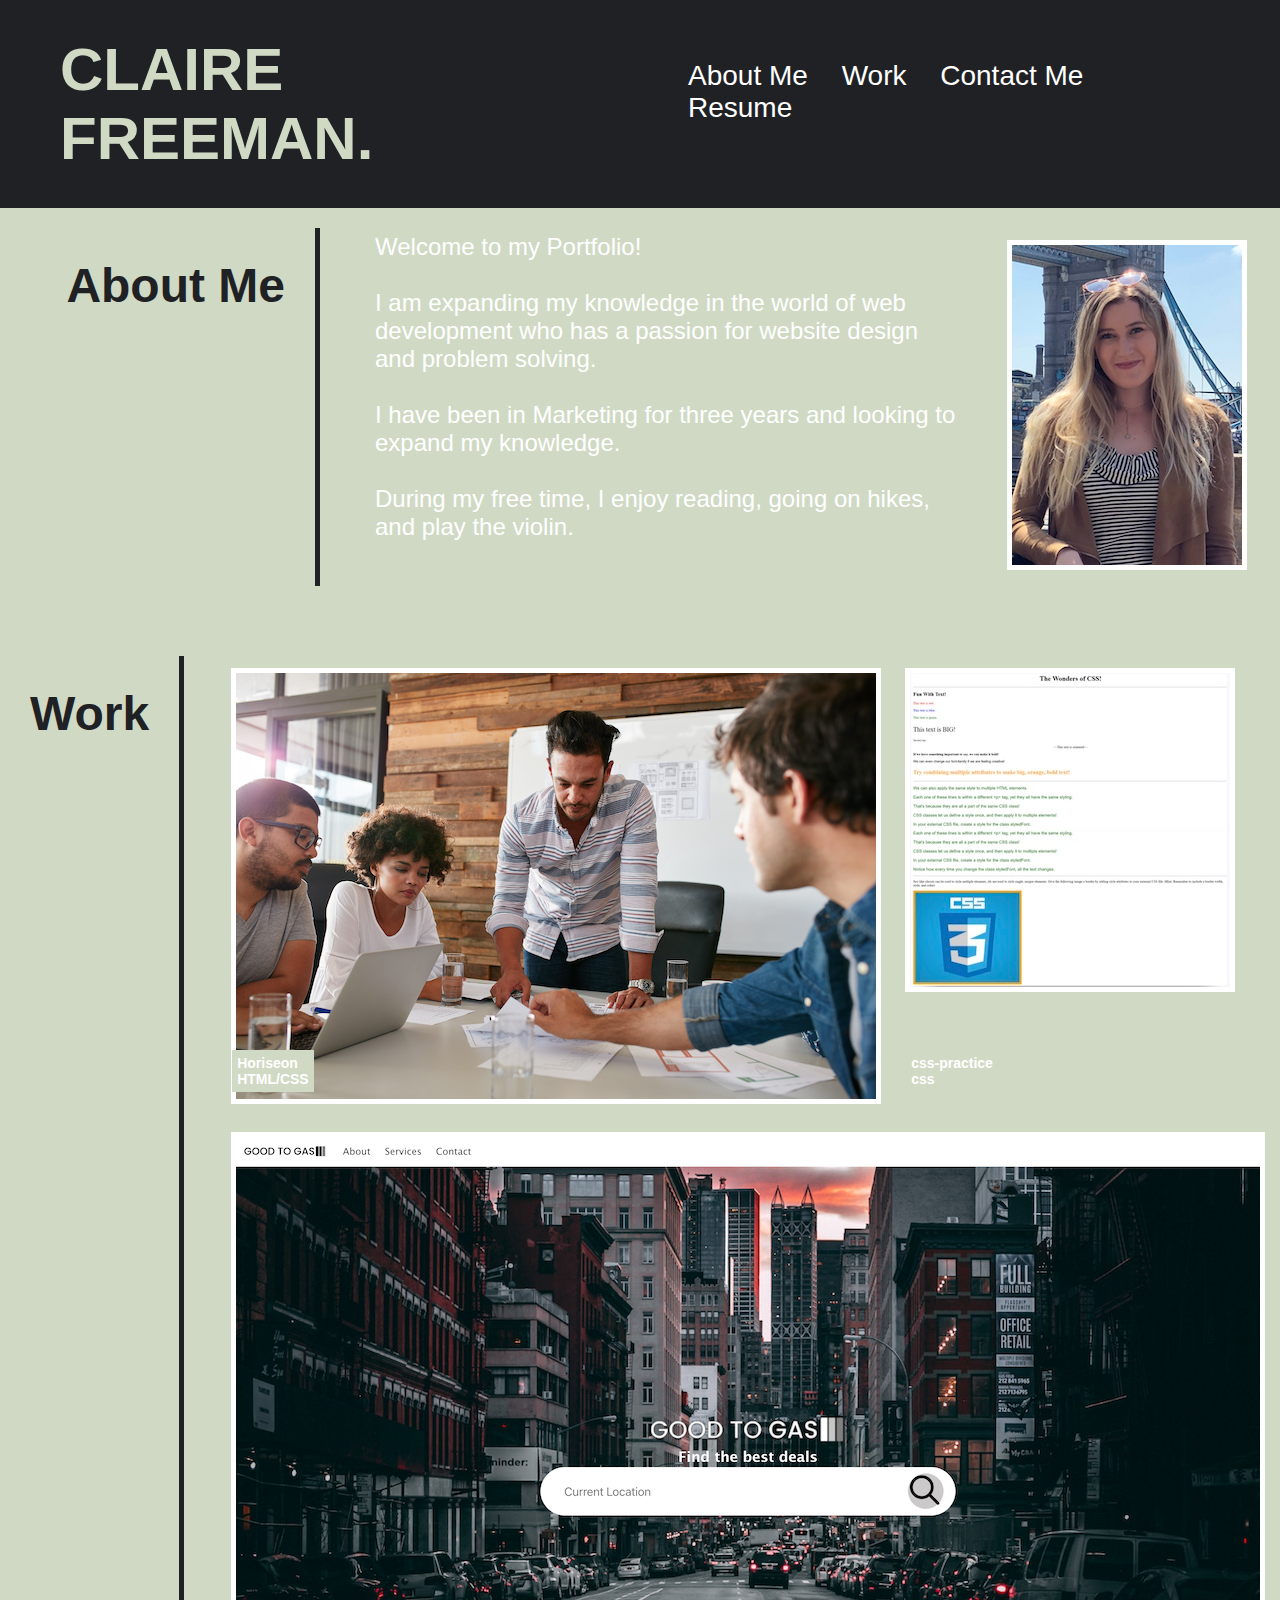
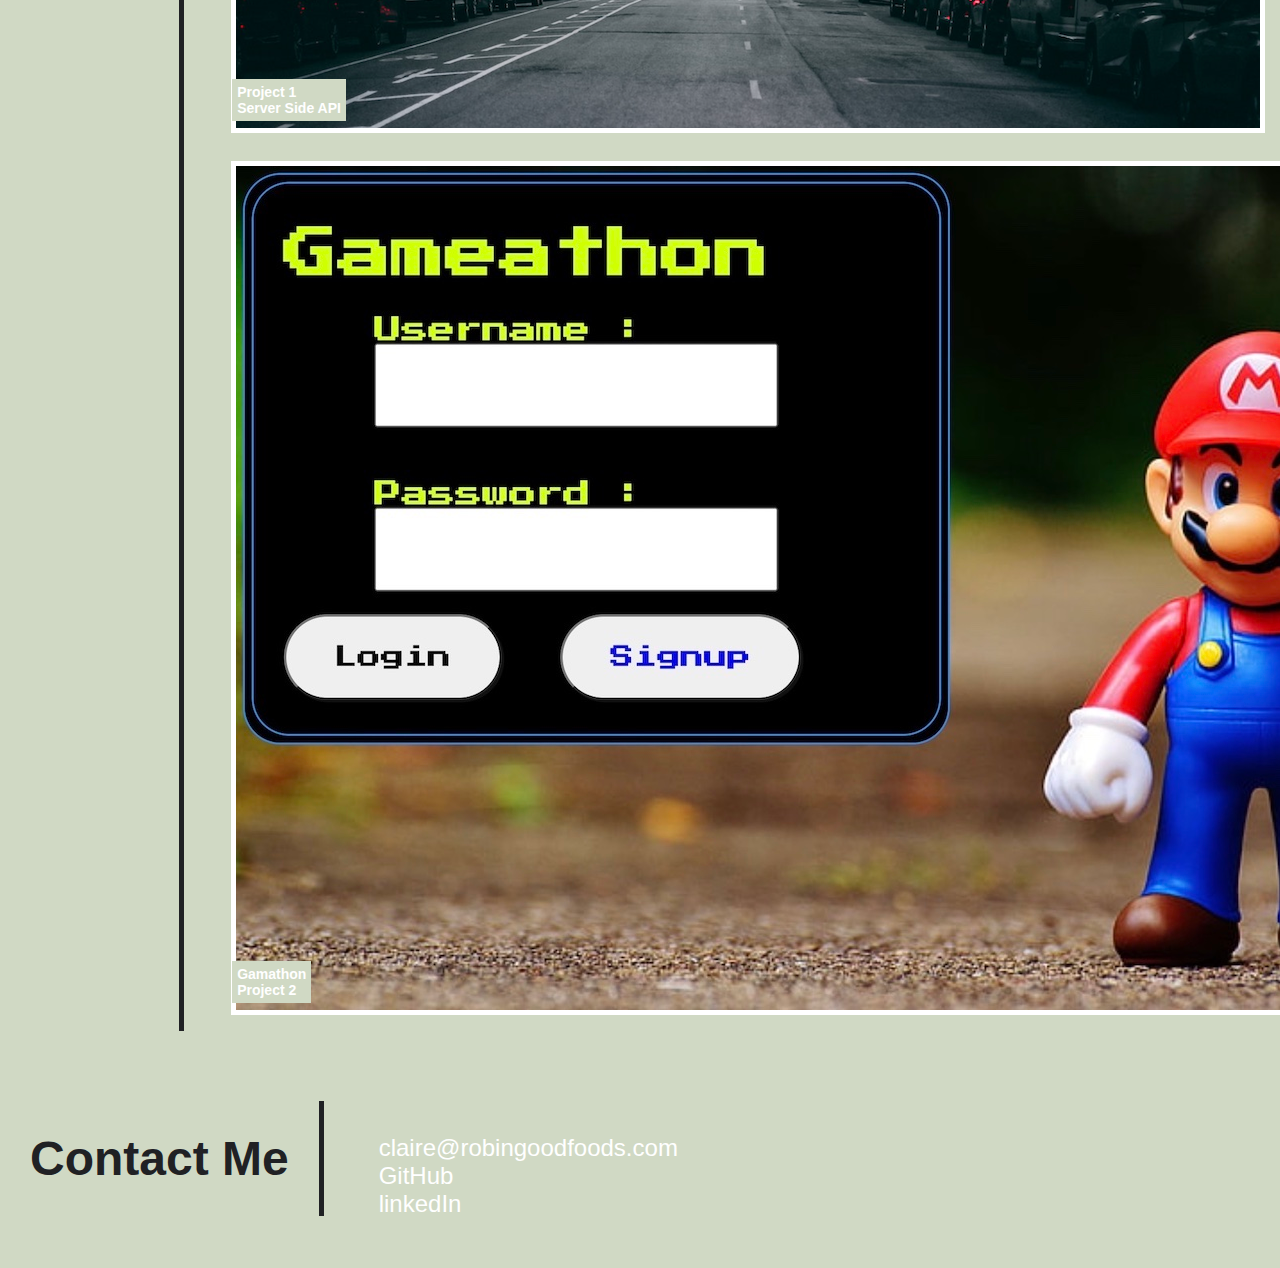
==== commit 8d1dcfc9: "Gameathon" ====
--- a/index.html
+++ b/index.html
@@ -79,12 +79,12 @@
                         <img src="./images/Gameathon.jpg" alt="Gameathon image">
                         <div class="bottom-left">Gamathon<br>Project 2</div>
                 </div> 
-                <div class="item-detail">
+                <!-- <div class="item-detail">
                     <a href="https://www.brecks.com/product/Long-Stemmed_2_Months_of_Flowering_Tulips_Mixture" target="_blank" rel="noopener noreferrer">
-                        <img src="./images/Gameathon.png" alt="Tulips">
+                        <img src="./images/Tulip Project.jpg" alt="Tulips">
                         <div class="bottom-left">Tulip Project<br>MERN</div>
                     </a>
-                </div>
+                </div> -->
             </div>
         </div>
  </section>
